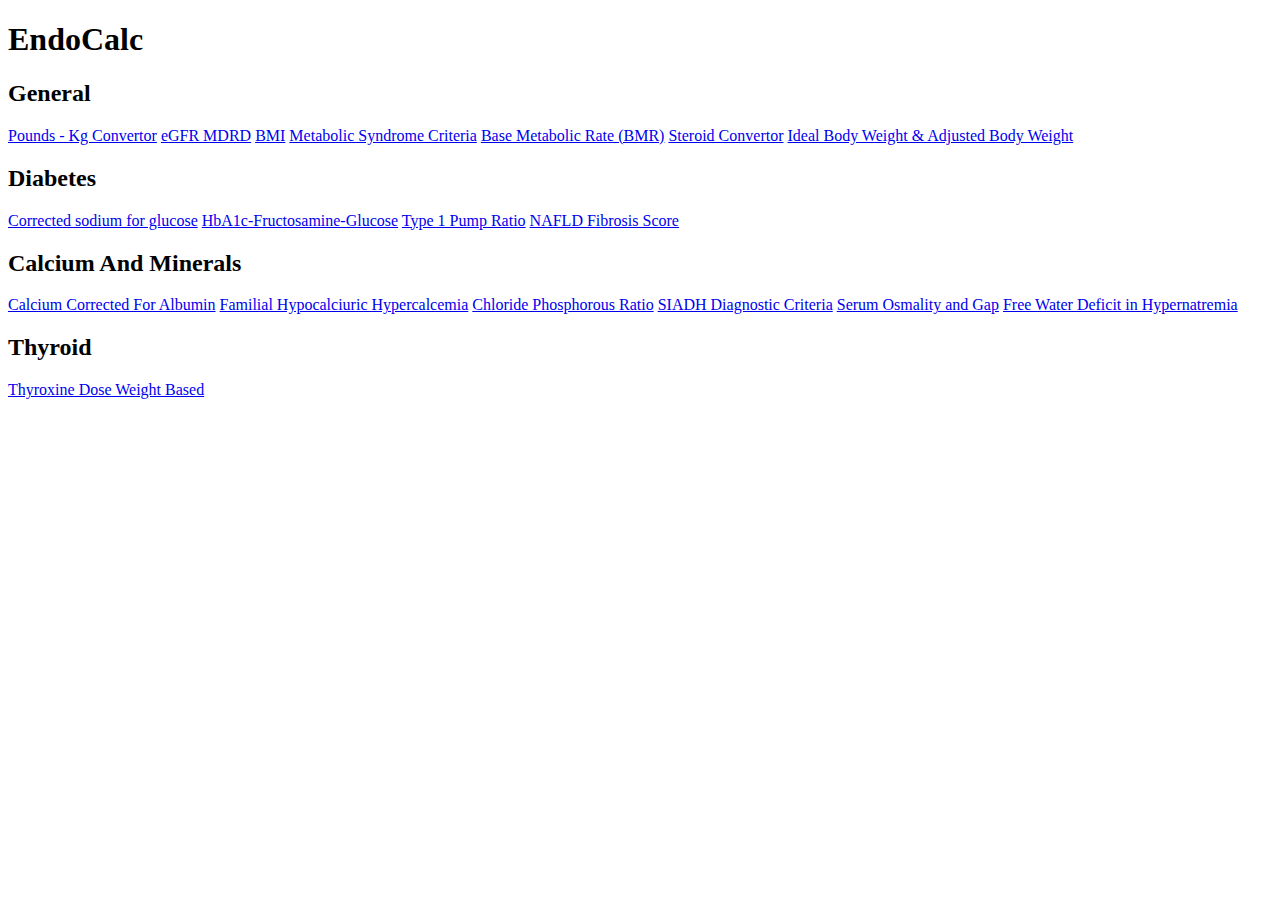
==== index.html @ 6993f464 "added files by upload" ====
<!DOCTYPE html>
<html lang="en">
<head>
    <base href="/">
    <meta charset="UTF-8">
    <meta name="viewport" content="width=device-width, initial-scale=1.0">
    <title>EndoCalc - Endocrinology Calculator</title>
    <meta name="description" content="Endocrinology Calculator for Medical Professionals">
    <link rel="manifest" href="/manifest.json">
    <meta name="theme-color" content="#2c7a9e">
    
    <!-- Favicon -->
    <link rel="icon" type="image/png" sizes="192x192" href="icons/android/android-launchericon-192-192.png">
    <link rel="apple-touch-icon" href="icons/android/android-launchericon-192-192.png">
    
    <!-- Styles -->
    <link rel="stylesheet" href="css/styles.css">
</head>
<body>
    <header class="header">
        <h1>EndoCalc</h1>
    </header>

    <!-- Main menu container -->
    <main id="main-container" class="main-container">
        <section class="category">
            <div class="category-header">
                <h2>General</h2>
            </div>
            <div class="category-content">
                <a href="#pounds-kg" class="calculator-link">Pounds - Kg Convertor</a>
                <a href="#egfr-mdrd" class="calculator-link">eGFR MDRD</a>
                <a href="#bmi" class="calculator-link">BMI</a>
                <a href="#metabolic-syndrome" class="calculator-link">Metabolic Syndrome Criteria</a>
                <a href="#bmr" class="calculator-link">Base Metabolic Rate (BMR)</a>
                <a href="#steroid" class="calculator-link">Steroid Convertor</a>
                <a href="#ideal-weight" class="calculator-link">Ideal Body Weight & Adjusted Body Weight</a>
            </div>
        </section>

        <section class="category">
            <div class="category-header">
                <h2>Diabetes</h2>
            </div>
            <div class="category-content">
                <a href="#corrected-sodium" class="calculator-link">Corrected sodium for glucose</a>
                <a href="#hba1c" class="calculator-link">HbA1c-Fructosamine-Glucose</a>
                <a href="#pump-ratio" class="calculator-link">Type 1 Pump Ratio</a>
                <a href="#nafld" class="calculator-link">NAFLD Fibrosis Score</a>
            </div>
        </section>

        <section class="category">
            <div class="category-header">
                <h2>Calcium And Minerals</h2>
            </div>
            <div class="category-content">
                <a href="#calcium-albumin" class="calculator-link">Calcium Corrected For Albumin</a>
                <a href="#fhh" class="calculator-link">Familial Hypocalciuric Hypercalcemia</a>
                <a href="#chloride-phosphorus" class="calculator-link">Chloride Phosphorous Ratio</a>
                <a href="#siadh" class="calculator-link">SIADH Diagnostic Criteria</a>
                <a href="#osmality" class="calculator-link">Serum Osmality and Gap</a>
                <a href="#free-water" class="calculator-link">Free Water Deficit in Hypernatremia</a>
            </div>
        </section>

        <section class="category">
            <div class="category-header">
                <h2>Thyroid</h2>
            </div>
            <div class="category-content">
                <a href="#thyroxine" class="calculator-link">Thyroxine Dose Weight Based</a>
            </div>
        </section>
    </main>

    <!-- Calculator container -->
    <div id="calculator-container" class="calculator-container hidden"></div>

    <!-- Scripts -->
    <script type="module" src="js/main.js"></script>
</body>
</html>
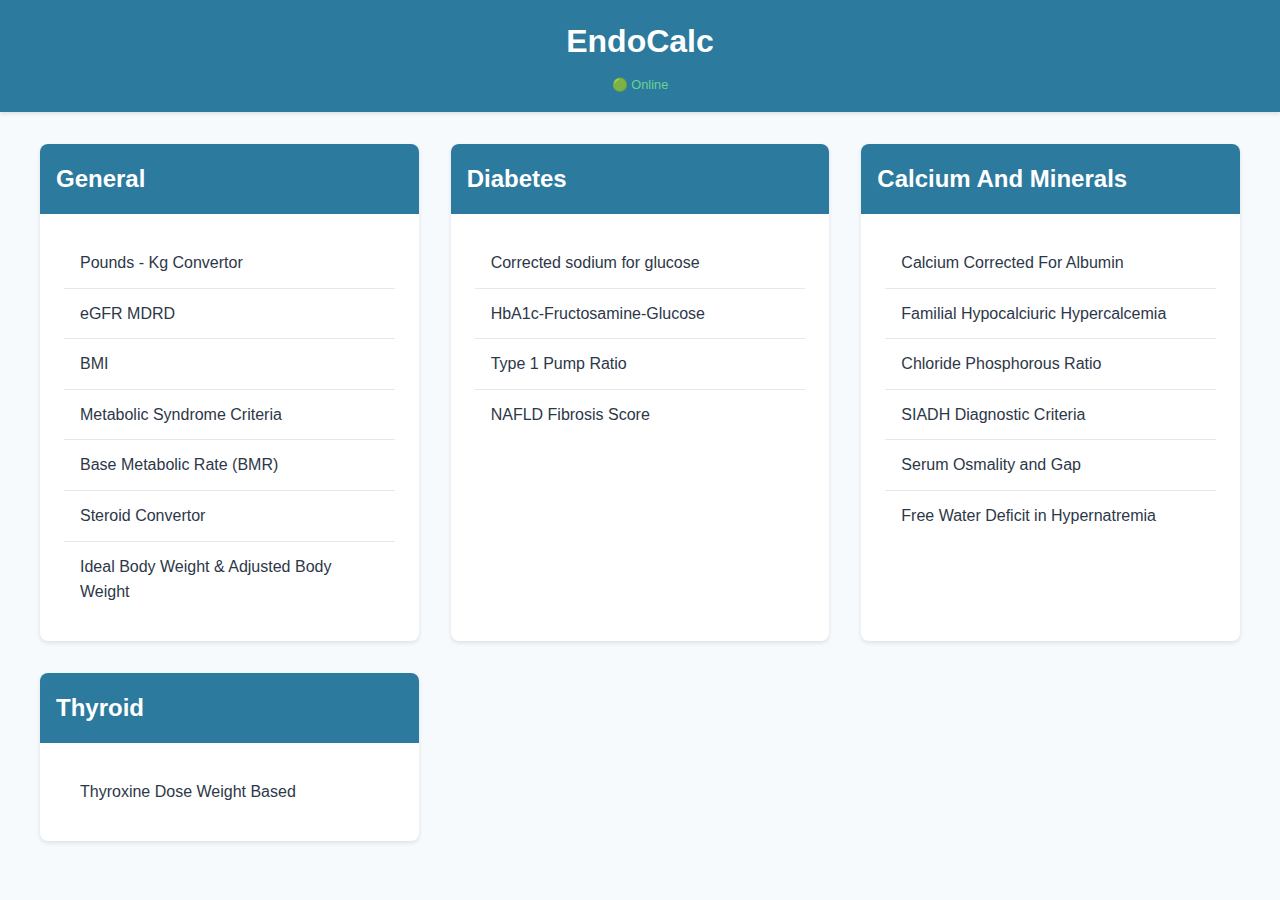
==== commit 9e0ef194: "Update index.html" ====
--- a/index.html
+++ b/index.html
@@ -1,7 +1,6 @@
 <!DOCTYPE html>
 <html lang="en">
 <head>
-    <base href="/">
     <meta charset="UTF-8">
     <meta name="viewport" content="width=device-width, initial-scale=1.0">
     <title>EndoCalc - Endocrinology Calculator</title>
@@ -80,4 +79,4 @@
     <!-- Scripts -->
     <script type="module" src="js/main.js"></script>
 </body>
-</html>+</html>
--- a/css/styles.css
+++ b/css/styles.css
@@ -0,0 +1,204 @@
+/* Base styles */
+:root {
+    --primary-color: #2c7a9e;
+    --background-color: #f7fafc;
+    --text-color: #2d3748;
+    --border-color: #e2e8f0;
+    --hover-color: #2b6cb0;
+}
+
+body {
+    font-family: -apple-system, BlinkMacSystemFont, 'Segoe UI', Roboto, Oxygen-Sans, Ubuntu, Cantarell, sans-serif;
+    line-height: 1.6;
+    color: var(--text-color);
+    background-color: var(--background-color);
+    margin: 0;
+    padding: 0;
+}
+
+/* Header styles */
+.header {
+    background-color: var(--primary-color);
+    color: white;
+    padding: 1rem 2rem;
+    text-align: center;
+    box-shadow: 0 2px 4px rgba(0,0,0,0.1);
+}
+
+.header h1 {
+    margin: 0;
+    font-size: 2rem;
+}
+
+/* Main container styles */
+.main-container {
+    max-width: 1200px;
+    margin: 0 auto;
+    padding: 2rem;
+    display: grid;
+    grid-template-columns: repeat(auto-fit, minmax(300px, 1fr));
+    gap: 2rem;
+}
+
+/* Hide utility class */
+.hidden {
+    display: none !important;
+}
+
+/* Category styles */
+.category {
+    background: white;
+    border-radius: 8px;
+    box-shadow: 0 2px 4px rgba(0,0,0,0.1);
+    overflow: hidden;
+}
+
+.category-header {
+    background-color: var(--primary-color);
+    color: white;
+    padding: 1rem;
+    margin: 0;
+}
+
+.category-header h2 {
+    margin: 0;
+    font-size: 1.5rem;
+}
+
+.category-content {
+    padding: 1.5rem;
+}
+
+/* Calculator link styles */
+.calculator-link {
+    display: block;
+    padding: 0.75rem 1rem;
+    color: var(--text-color);
+    text-decoration: none;
+    border-bottom: 1px solid var(--border-color);
+    transition: background-color 0.2s ease;
+}
+
+.calculator-link:hover {
+    background-color: var(--background-color);
+    color: var(--hover-color);
+}
+
+.calculator-link:last-child {
+    border-bottom: none;
+}
+
+/* Calculator page styles */
+.calculator-container {
+    max-width: 800px;
+    margin: 0 auto;
+    padding: 2rem;
+}
+
+.calculator-page {
+    background: white;
+    border-radius: 8px;
+    box-shadow: 0 2px 4px rgba(0,0,0,0.1);
+    overflow: hidden;
+}
+
+.calculator-header {
+    background-color: var(--primary-color);
+    color: white;
+    padding: 1rem;
+    display: flex;
+    align-items: center;
+    gap: 1rem;
+}
+
+.calculator-header h2 {
+    margin: 0;
+    font-size: 1.5rem;
+}
+
+.calculator-content {
+    padding: 2rem;
+}
+
+/* Back button styles */
+.back-button {
+    background: none;
+    border: none;
+    color: white;
+    padding: 0.5rem 1rem;
+    cursor: pointer;
+    font-size: 1rem;
+    display: flex;
+    align-items: center;
+    gap: 0.5rem;
+    transition: opacity 0.2s ease;
+}
+
+.back-button:hover {
+    opacity: 0.8;
+}
+
+/* Form styles */
+.form-group {
+    margin-bottom: 1.5rem;
+}
+
+.form-group label {
+    display: block;
+    margin-bottom: 0.5rem;
+    font-weight: 500;
+}
+
+.form-group input {
+    width: 100%;
+    padding: 0.75rem;
+    border: 1px solid var(--border-color);
+    border-radius: 4px;
+    font-size: 1rem;
+}
+
+button[type="submit"] {
+    background-color: var(--primary-color);
+    color: white;
+    padding: 0.75rem 1.5rem;
+    border: none;
+    border-radius: 4px;
+    font-size: 1rem;
+    cursor: pointer;
+    transition: background-color 0.2s ease;
+}
+
+button[type="submit"]:hover {
+    background-color: var(--hover-color);
+}
+
+/* Result area styles */
+.result-area {
+    margin-top: 2rem;
+    padding: 1.5rem;
+    background-color: var(--background-color);
+    border-radius: 4px;
+}
+
+/* Error message styles */
+.error-message {
+    padding: 1.5rem;
+    color: #e53e3e;
+    text-align: center;
+}
+
+/* Responsive adjustments */
+@media (max-width: 768px) {
+    .main-container {
+        grid-template-columns: 1fr;
+        padding: 1rem;
+    }
+    
+    .calculator-container {
+        padding: 1rem;
+    }
+    
+    .category {
+        margin-bottom: 1rem;
+    }
+}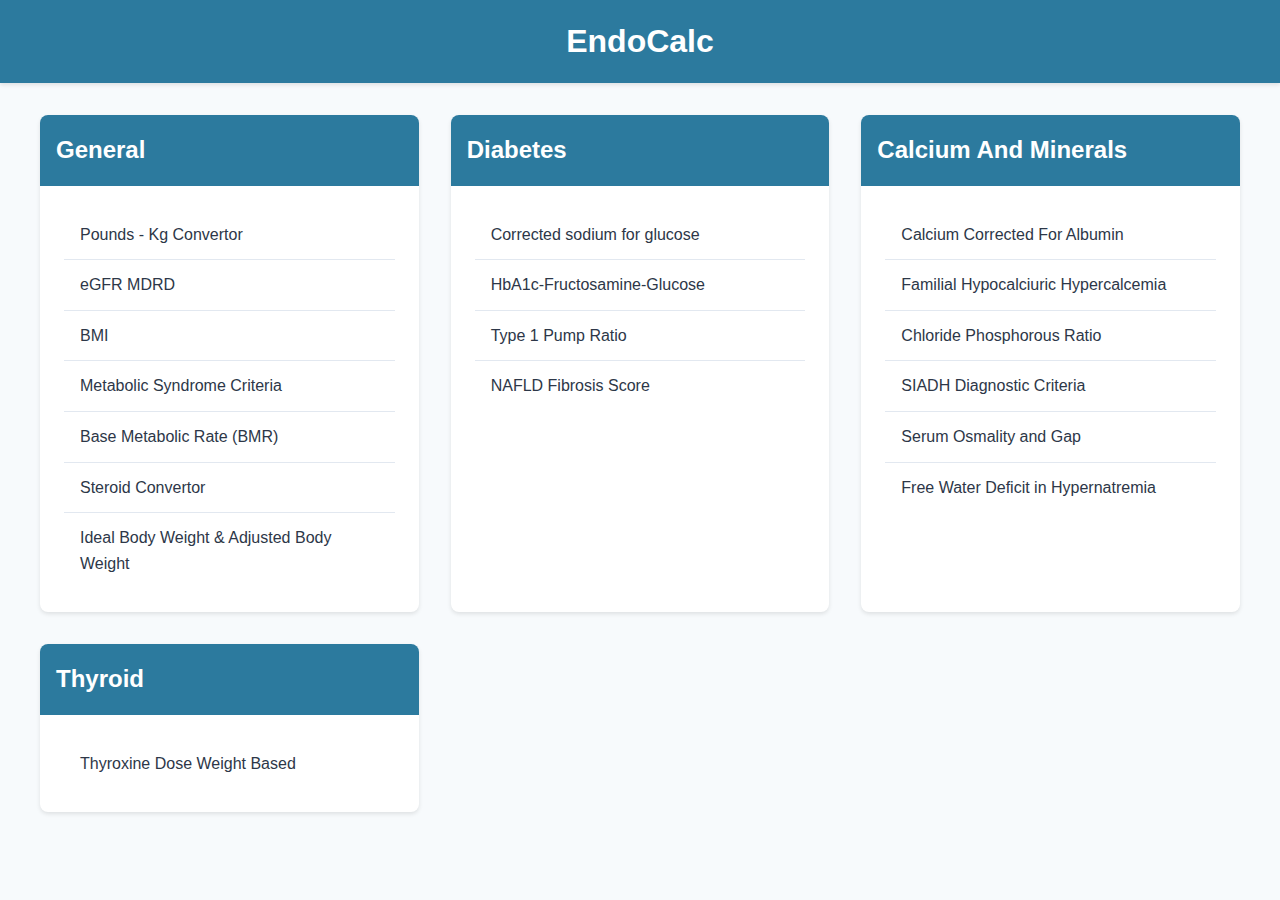
==== commit 66d46c2d: "Update index.html" ====
(no text change in the page or its own stylesheets)
